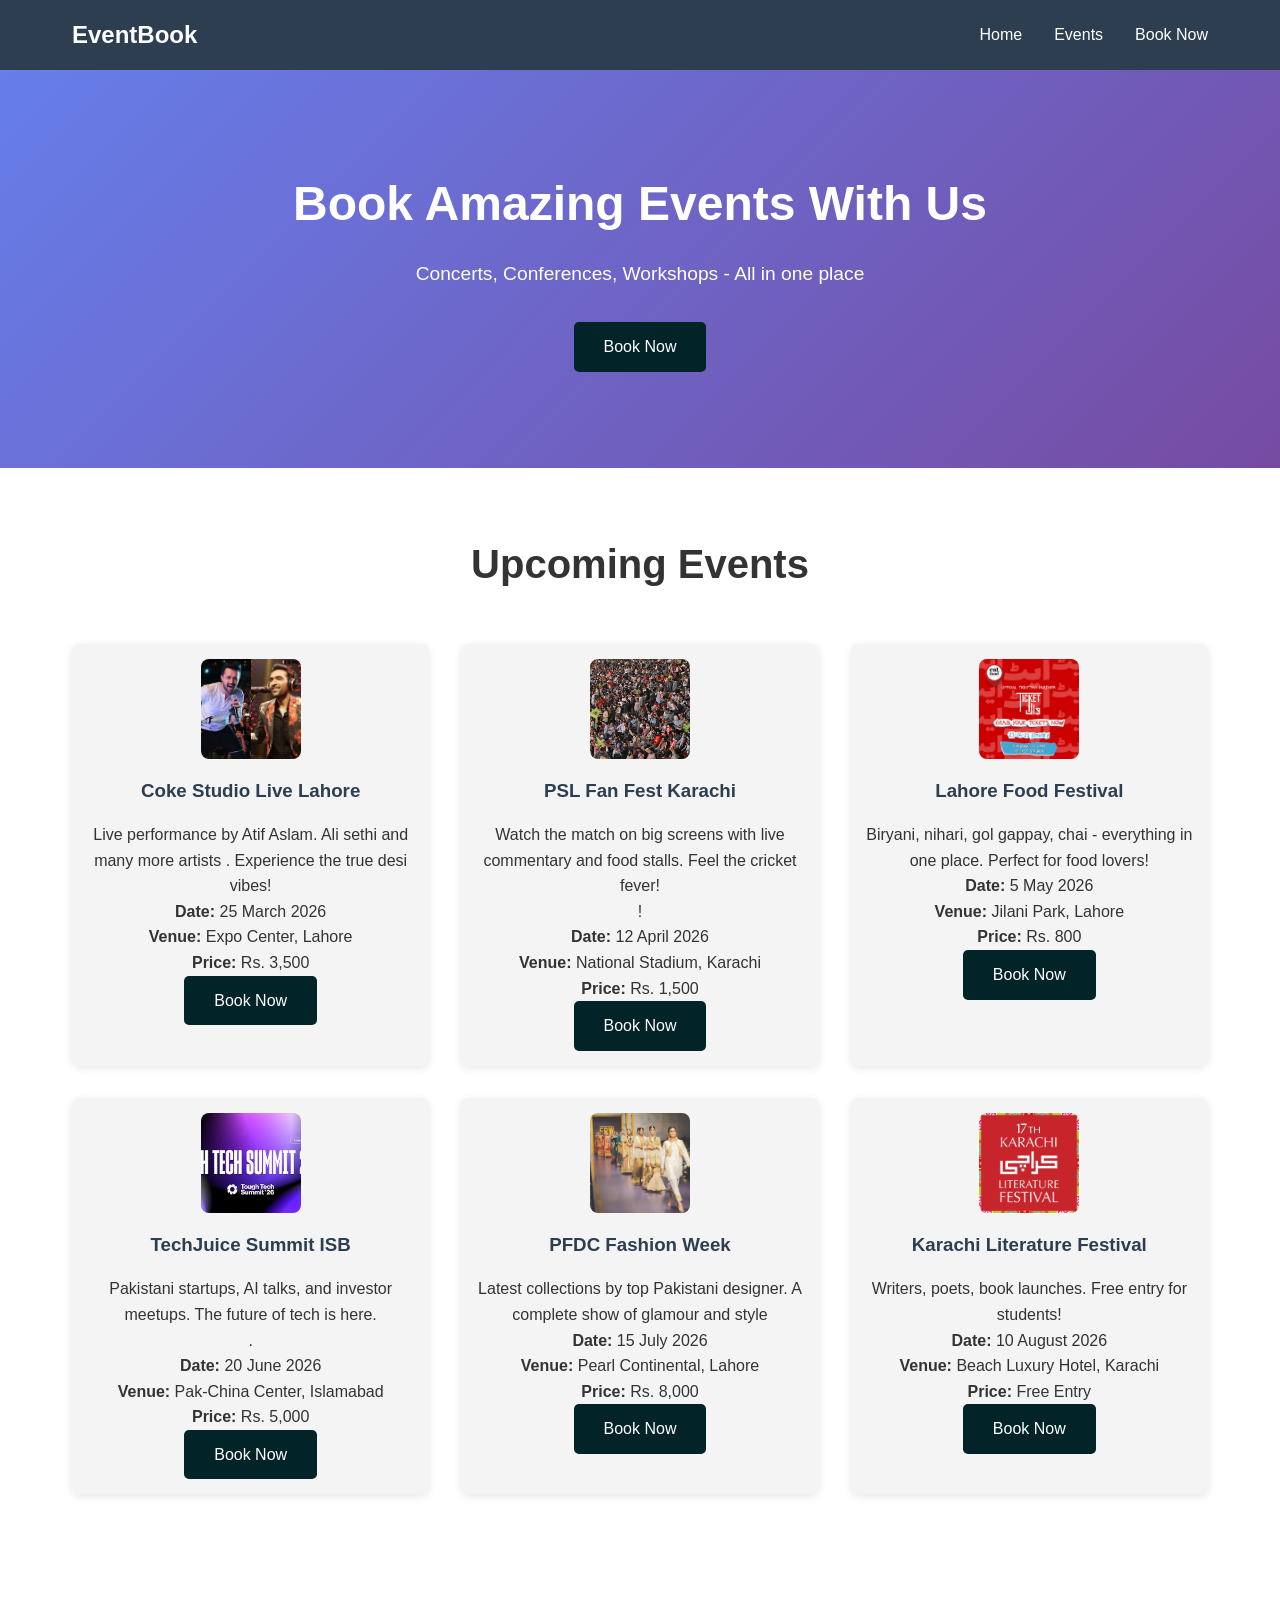
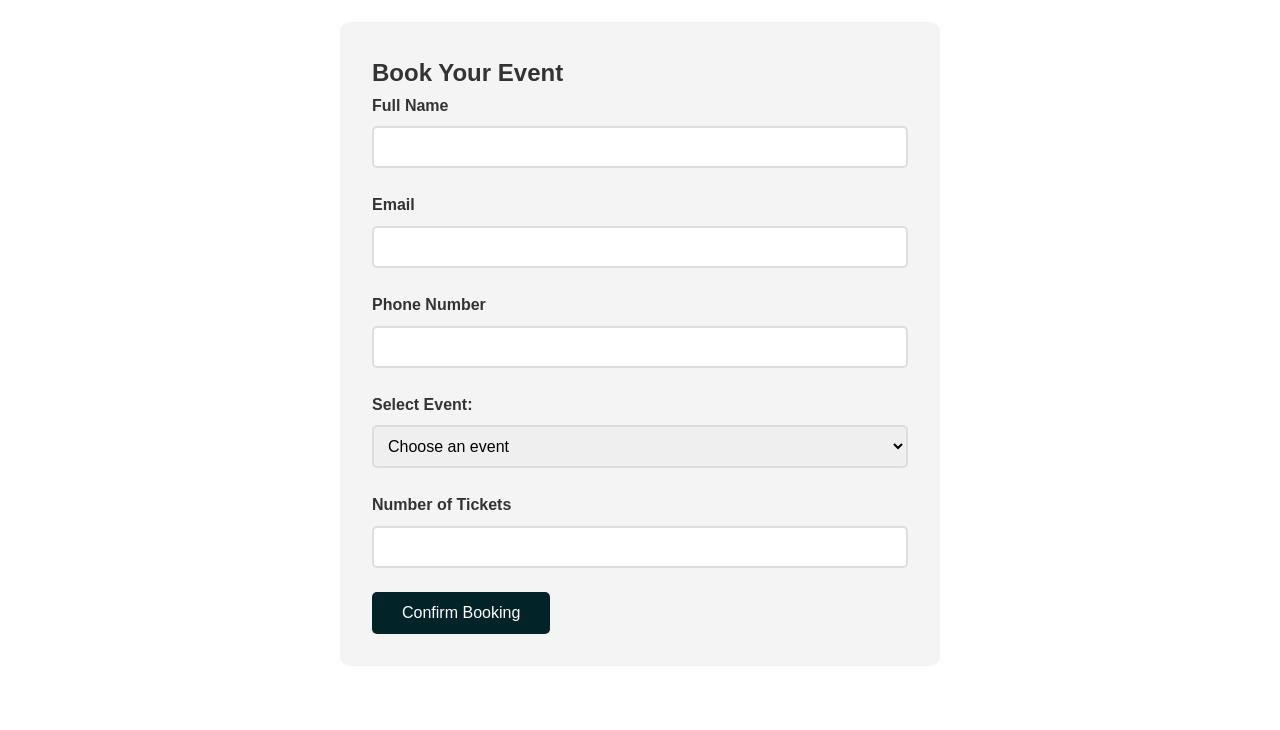
==== index.html @ 9c226155 "Add files via upload" ====
<!DOCTYPE html>
<html lang="en">
<head>
    <meta charset="UTF-8">
    <meta name="viewport" content="width=device-width, initial-scale=1.0">
    <title>Event Book</title>
    <link rel="stylesheet" href="style.css">
    <script src="script.js"></script>
</head>
<div id="welcomePopup" class="popup-overlay">
    <div class="popup-box">
        <span class="close-btn" id="closePopup">&times;</span>
        <h2> Welcome to EventBook!</h2>
        <p><p>Book Pakistan's best events here. Limited seats available!</p></p>
        <p><strong>Special Offer:</strong> 10% off on first booking</p>
        <a href="#events" class="btn" id="exploreBtn">Explore Events</a>
    </div>
</div>
<body>
    <body>
    <header>
        <nav>
            <h1>EventBook</h1>
            <ul>
                <li><a href="#home">Home</a></li>
                <li><a href="#events">Events</a></li>
                <li><a href="#book">Book Now</a></li>
            </ul>
        </nav>
    </header>

    <section id="home" class="hero">
        <h2>Book Amazing Events With Us</h2>
        <p>Concerts, Conferences, Workshops - All in one place</p>
        <a href="#book" class="btn">Book Now</a>
    </section>

    <section id="events" class="events">
    <h2>Upcoming Events</h2>
    <div class="event-cards">
        <div class="card">
        <img src="image/coke-studio.jpg" alt="coke-studio Live" onclick="openModal(this.src)">
            <h3> Coke Studio Live Lahore</h3>
            <p>Live performance by Atif Aslam. Ali sethi and many more artists . Experience the true desi vibes!</p>
            <p><strong>Date:</strong> 25 March 2026</p>
            <p><strong>Venue:</strong> Expo Center, Lahore</p>
            <p><strong>Price:</strong> Rs. 3,500</p>
            <a href="#book" class="btn">Book Now</a>
        </div>
        <div class="card">
            <img src="image/psl.jpg" alt="PSL Fan Fest" onclick="openModal(this.src)">
            <h3> PSL Fan Fest Karachi</h3>
            <p><p>Watch the match on big screens with live commentary and food stalls. Feel the cricket fever!</p>!</p>
            <p><strong>Date:</strong> 12 April 2026</p>
            <p><strong>Venue:</strong> National Stadium, Karachi</p>
            <p><strong>Price:</strong> Rs. 1,500</p>
            <a href="#book" class="btn">Book Now</a>
        </div>
        
        <div class="card">
            <img src="image/food-fest.jpg" alt="Food Festival" onclick="openModal(this.src)">
            <h3> Lahore Food Festival</h3>
            <p>Biryani, nihari, gol gappay, chai - everything in one place. Perfect for food lovers!</p>
            <p><strong>Date:</strong> 5 May 2026</p>
            <p><strong>Venue:</strong> Jilani Park, Lahore</p>
            <p><strong>Price:</strong> Rs. 800</p>
            <a href="#book" class="btn">Book Now</a>
        </div>

        <div class="card">
            <img src="image/tech-summit.jpg" alt="TechJuice Summit ISB" onclick="openModal(this.src)">
            <h3> TechJuice Summit ISB</h3>
            <p><p>Pakistani startups, AI talks, and investor meetups. The future of tech is here.</p>.</p>
            <p><strong>Date:</strong> 20 June 2026</p>
            <p><strong>Venue:</strong> Pak-China Center, Islamabad</p>
            <p><strong>Price:</strong> Rs. 5,000</p>
            <a href="#book" class="btn">Book Now</a>
        </div>

        <div class="card">
            <img src="image/fashion-week.jpg" alt="PFDC Fashion Week" onclick="openModal(this.src)" >
            <h3> PFDC Fashion Week</h3>
            <p>Latest collections by top Pakistani designer. A complete show of glamour and style </p>
            <p><strong>Date:</strong> 15 July 2026</p>
            <p><strong>Venue:</strong> Pearl Continental, Lahore</p>
            <p><strong>Price:</strong> Rs. 8,000</p>
            <a href="#book" class="btn">Book Now</a>
        </div>

        <div class="card">
            <img src="image/karachi-festival.jpg" alt="karachi-festival" onclick="openModal(this.src)">
            <h3> Karachi Literature Festival</h3>
            <p>Writers, poets, book launches. Free entry for students!</p>
            <p><strong>Date:</strong> 10 August 2026</p>
            <p><strong>Venue:</strong> Beach Luxury Hotel, Karachi</p>
            <p><strong>Price:</strong> Free Entry</p>
            <a href="#book" class="btn">Book Now</a>
        </div>
    </div>
</section>
    <section id="book" class="booking-form">
        <h2>Book Your Event</h2>
        <form id="eventForm" action="thankyou.html" method="GET">
            <div class="form-group">
                <label for="name">Full Name </label>
                <input type="text" id="name" name="name" required>
                <span class="error" id="nameError"></span>
            </div>

            <div class="form-group">
                <label for="email">Email </label>
                <input type="email" id="email" name="email" required>
                <span class="error" id="emailError"></span>
            </div>

            <div class="form-group">
                <label for="phone">Phone Number </label>
                <input type="tel" id="phone" name="phone" required>
                <span class="error" id="phoneError"></span>
            </div>

            <div class="form-group">
    <label for="event">Select Event:</label>
    <select id="event" name="event" required>
        <option value="">Choose an event</option>
        <option value="Coke Studio Live Lahore - Rs. 3500">Coke Studio Live Lahore - Rs. 3,500</option>
        <option value="PSL Fan Fest Karachi - Rs. 1500">PSL Fan Fest Karachi - Rs. 1,500</option>
        <option value="Lahore Food Festival - Rs. 800">Lahore Food Festival - Rs. 800</option>
        <option value="TechJuice Summit ISB - Rs. 5000">TechJuice Summit ISB - Rs. 5,000</option>
        <option value="PFDC Fashion Week - Rs. 8000">PFDC Fashion Week - Rs. 8,000</option>
        <option value="Karachi Literature Festival - Free">Karachi Literature Festival - Free Entry</option>
    </select>
    <span class="error" id="eventError"></span>
</div>

            <div class="form-group">
                <label for="tickets">Number of Tickets </label>
                <input type="number" id="tickets" name="tickets" min="1" required>
                <span class="error" id="ticketsError"></span>
            </div>

            <button type="submit" class="btn">Confirm Booking</button>
        </form>
        <div id="successMsg" class="success"></div>
    </section>
    <div id="imageModal" class="modal" onclick="closeModal()">
        <span class="close">&times;</span>
        <img class="modal-content" id="modalImg">
    </div>
</body>
</body>
</html>
---- style.css ----
* {    margin: 0;
    padding: 0;
    box-sizing: border-box;
}

body {
    font-family: Arial, sans-serif;
    line-height: 1.6;
    color: #333;
    overflow-x: hidden;
}


header {
    background: #2c3e50;
    color: white;
    padding: 1rem 0;
    position: sticky;
    top: 0;
    z-index: 1000;
    animation: slideDown 0.5s ease;
}

@keyframes slideDown {
    from { transform: translateY(-100%); }
    to { transform: translateY(0); }
}

nav {
    display: flex;
    justify-content: space-between;
    align-items: center;
    max-width: 1200px;
    margin: 0 auto;
    padding: 0 2rem;
}

nav h1 {
    animation: fadeInLeft 0.8s ease;
}

nav ul {
    display: flex;
    list-style: none;
    gap: 2rem;
}

nav a {
    color: white;
    text-decoration: none;
    transition: 0.3s;
    position: relative;
}

nav a::after {
    content: '';
    position: absolute;
    bottom: -5px;
    left: 0;
    width: 0;
    height: 2px;
    background: #999999;
    transition: width 0.3s ease;
}

nav a:hover::after {
    width: 100%;
}

nav .active {
    border-bottom: 2px solid #e74c3c;
    padding-bottom: 5px;
}
.hero {
    background: linear-gradient(135deg, #667eea 0%, #764ba2 100%);
    color: white;
    text-align: center;
    padding: 6rem 2rem;
    animation: fadeIn 1s ease;
}

@keyframes fadeIn {
    from { opacity: 0; }
    to { opacity: 1; }
}

.hero h2 {
    font-size: 3rem;
    margin-bottom: 1rem;
    animation: fadeInUp 0.8s ease 0.2s both;
}

.hero p {
    font-size: 1.2rem;
    margin-bottom: 2rem;
    animation: fadeInUp 0.8s ease 0.4s both;
}

@keyframes fadeInUp {
    from {
        opacity: 0;
        transform: translateY(30px);
    }
    to {
        opacity: 1;
        transform: translateY(0);
    }
}

.btn {
    display: inline-block;
    background: #022429;;
    color: white;
    padding: 12px 30px;
    text-decoration: none;
    border-radius: 5px;
    border: none;
    cursor: pointer;
    font-size: 1rem;
    transition: all 0.3s ease;
    animation: fadeInUp 0.8s ease 0.6s both;
}

.btn:hover {
    background: hsl(250, 100%, 21%);;
    transform: translateY(-3px);
    box-shadow: 0 10px 20px rgba(80, 60, 231, 0.368);
}

.btn:active {
    transform: translateY(-1px);
}
.about {
    padding: 4rem 2rem;
    max-width: 1200px;
    margin: 0 auto;
    text-align: center;
}

.about h2 {
    font-size: 2.5rem;
    margin-bottom: 3rem;
}

.features {
    display: grid;
    grid-template-columns: repeat(auto-fit, minmax(250px, 1fr));
    gap: 2rem;
}

.feature-card {
    background: #f4f4f4;
    padding: 2rem;
    border-radius: 10px;
    transition: all 0.4s ease;
    cursor: pointer;
}

.feature-card:hover {
    transform: translateY(-10px) scale(1.03);
    box-shadow: 0 15px 30px rgba(0,0,0,0.15);
    background: linear-gradient(135deg, #667eea 0%, #764ba2 100%);
    color: white;
}
.events {
    padding: 4rem 2rem;
    max-width: 1200px;
    margin: 0 auto;
}

.events h2 {
    text-align: center;
    margin-bottom: 3rem;
    font-size: 2.5rem;
}

.event-cards {
    display: grid;
    grid-template-columns: repeat(auto-fit, minmax(300px, 1fr));
    gap: 2rem;
}

.card {
    background: #f4f4f4;
    padding: 2rem;
    border-radius: 10px;
    box-shadow: 0 2px 5px rgba(0,0,0,0.1);
    transition: all 0.4s ease;
    position: relative;
    overflow: hidden;
}

.card::before {
    content: '';
    position: absolute;
    top: 0;
    left: -100%;
    width: 100%;
    height: 100%;
    background: linear-gradient(90deg, transparent, rgba(255,255,255,0.3), transparent);
    transition: left 0.5s;
}

.card:hover::before {
    left: 100%;
}

.card:hover {
    transform: translateY(-10px) scale(1.02);
    box-shadow: 0 15px 40px rgba(0,0,0,0.2);
}

.card h3 {
    margin-bottom: 1rem;
    color: #2c3e50;
    transition: color 0.3s;
}

.card:hover h3 {
    color: #563ce7;
}

.booking-form {
    max-width: 600px;
    margin: 4rem auto;
    padding: 2rem;
    background: #f4f4f4;
    border-radius: 10px;
    animation: scaleIn 0.5s ease;
}

@keyframes scaleIn {
    from {
        opacity: 0;
        transform: scale(0.9);
    }
    to {
        opacity: 1;
        transform: scale(1);
    }
}

.form-group {
    margin-bottom: 1.5rem;
}

.form-group label {
    display: block;
    margin-bottom: 0.5rem;
    font-weight: bold;
}

.form-group input,
.form-group select {
    width: 100%;
    padding: 10px;
    border: 2px solid #ddd;
    border-radius: 5px;
    font-size: 1rem;
    transition: all 0.3s ease;
}

.form-group input:focus,
.form-group select:focus {
    outline: none;
    border-color: #3498db;
    box-shadow: 0 0 0 3px rgba(52, 152, 219, 0.1);
    transform: scale(1.02);
}

.error {
    color: #e74c3c;
    font-size: 0.9rem;
    display: block;
    margin-top: 0.3rem;
    animation: shake 0.3s ease;
}

@keyframes shake {
    0%, 100% { transform: translateX(0); }
    25% { transform: translateX(-5px); }
    75% { transform: translateX(5px); }
}

.success {
    background: #27ae60;
    color: white;
    padding: 1rem;
    border-radius: 5px;
    margin-top: 1rem;
    text-align: center;
    display: none;
    animation: bounceIn 0.6s ease;
}

@keyframes bounceIn {
    0% { opacity: 0; transform: scale(0.3); }
    50% { transform: scale(1.05); }
    100% { opacity: 1; transform: scale(1); }
}
footer {
    background: #2c3e50;
    color: white;
    text-align: center;
    padding: 2rem;
    margin-top: 4rem;
}
@keyframes fadeInLeft {
    from {
        opacity: 0;
        transform: translateX(-50px);
    }
    to {
        opacity: 1;
        transform: translateX(0);
    }
}


@media (max-width: 768px) {
    nav {
        flex-direction: column;
        gap: 1rem;
    }
    
    .hero h2 {
        font-size: 2rem;
    }
}

.popup-overlay {
    position: fixed;
    top: 0;
    left: 0;
    width: 100%;
    height: 100%;
    background: rgba(0, 0, 0, 0.7);
    display: none;
    justify-content: center;
    align-items: center;
    z-index: 9999;
    animation: fadeIn 0.3s ease;
}

.popup-overlay.show {
    display: flex;
}


.popup-box {
    background: white;
    padding: 30px 40px;
    border-radius: 12px;
    text-align: center;
    max-width: 400px;
    position: relative;
    animation: slideDown 0.4s ease;
    box-shadow: 0 10px 40px rgba(0,0,0,0.3);
}

.popup-box h2 {
    margin-bottom: 15px;
    color: #333;
}

.popup-box p {
    margin-bottom: 15px;
    color: #666;
    line-height: 1.6;
}


.close-btn {
    position: absolute;
    top: 10px;
    right: 15px;
    font-size: 30px;
    cursor: pointer;
    color: #999;
    font-weight: bold;
}

.close-btn:hover {
    color: #000;
}


@keyframes fadeIn {
    from { opacity: 0; }
    to { opacity: 1; }
}

@keyframes slideDown {
    from { 
        transform: translateY(-50px);
        opacity: 0;
    }
    to { 
        transform: translateY(0);
        opacity: 1;
    }
}


body.dark-mode .popup-box {
    background: #1e1e1e;
}

body.dark-mode .popup-box h2 {
    color: #fff;
}

body.dark-mode .popup-box p {
    color: #ccc;
}
/* Purana .event-card wala code delete karo aur ye paste karo */

.card {
    text-align: center;
    padding: 15px;
    overflow: hidden;
    border-radius: 8px;
    box-shadow: 0 2px 8px rgba(0,0,0,0.1);
}
.card img {
    width: 100px;       
    height: 100px;         
    object-fit: cover;     
    cursor: pointer;
    transition: 0.3s;
    border-radius: 8px;
    margin-bottom: 10px;
}

.card img:hover {
    opacity: 0.8;
    transform: scale(1.1);
}

.modal {
    display: none; 
    position: fixed; 
    z-index: 999; 
    left: 0;
    top: 0;
    width: 100%; 
    height: 100%; 
    background-color: rgba(0,0,0,0.9);
    cursor: pointer;
}

.modal-content {
    margin: auto;
    display: block;
    max-width: 90%;
    max-height: 90%;
    margin-top: 2%;
}

.close {
    position: absolute;
    top: 20px;
    right: 35px;
    color: white;
    font-size: 40px;
    font-weight: bold;
    cursor: pointer;
}
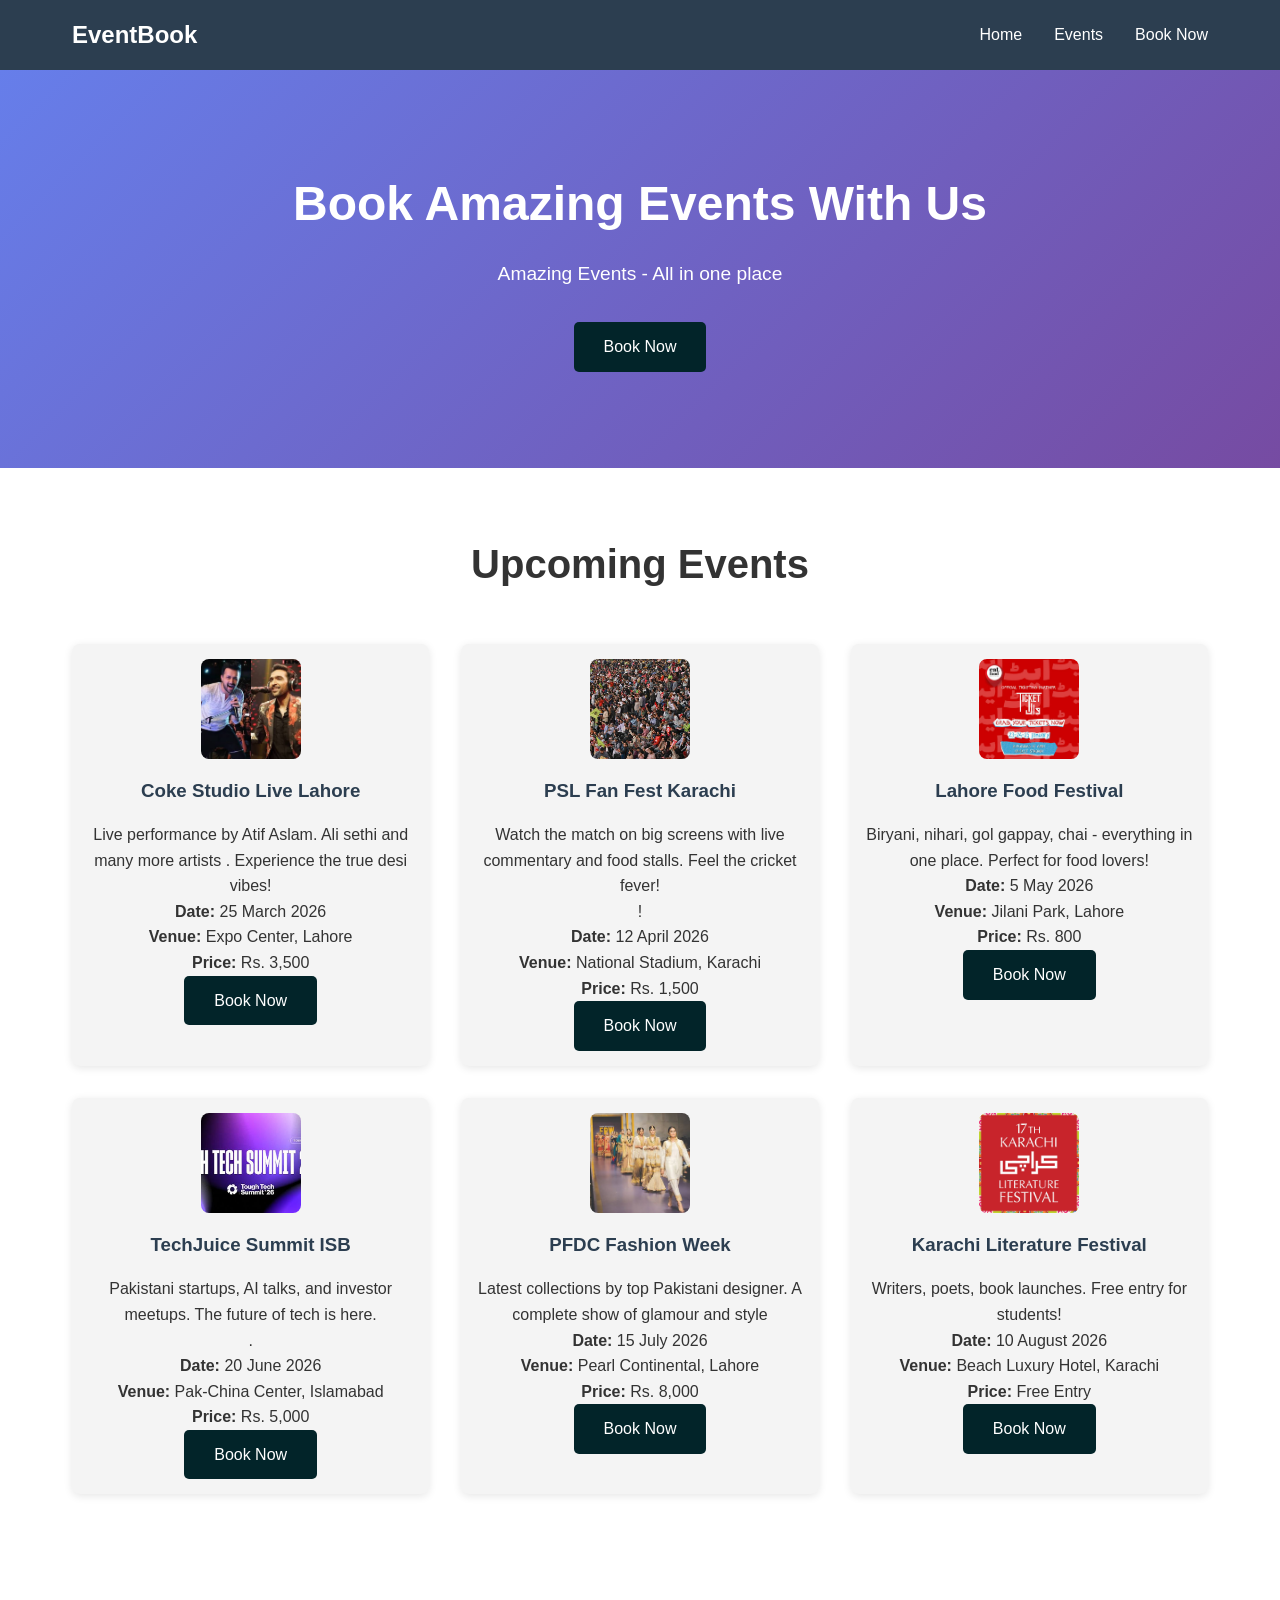
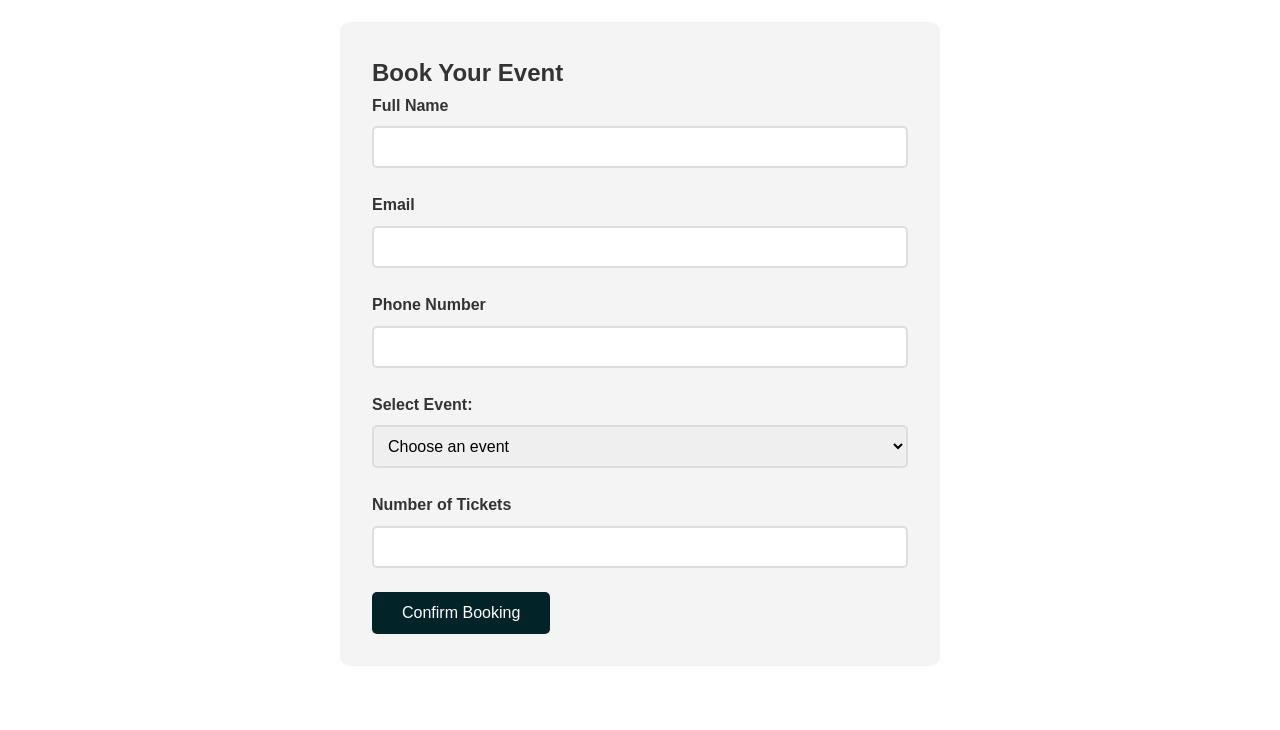
==== commit b2be3fac: "Update index.html" ====
--- a/index.html
+++ b/index.html
@@ -31,7 +31,7 @@
 
     <section id="home" class="hero">
         <h2>Book Amazing Events With Us</h2>
-        <p>Concerts, Conferences, Workshops - All in one place</p>
+        <p>Amazing Events - All in one place</p>
         <a href="#book" class="btn">Book Now</a>
     </section>
 
@@ -149,4 +149,4 @@
     </div>
 </body>
 </body>
-</html>+</html>
